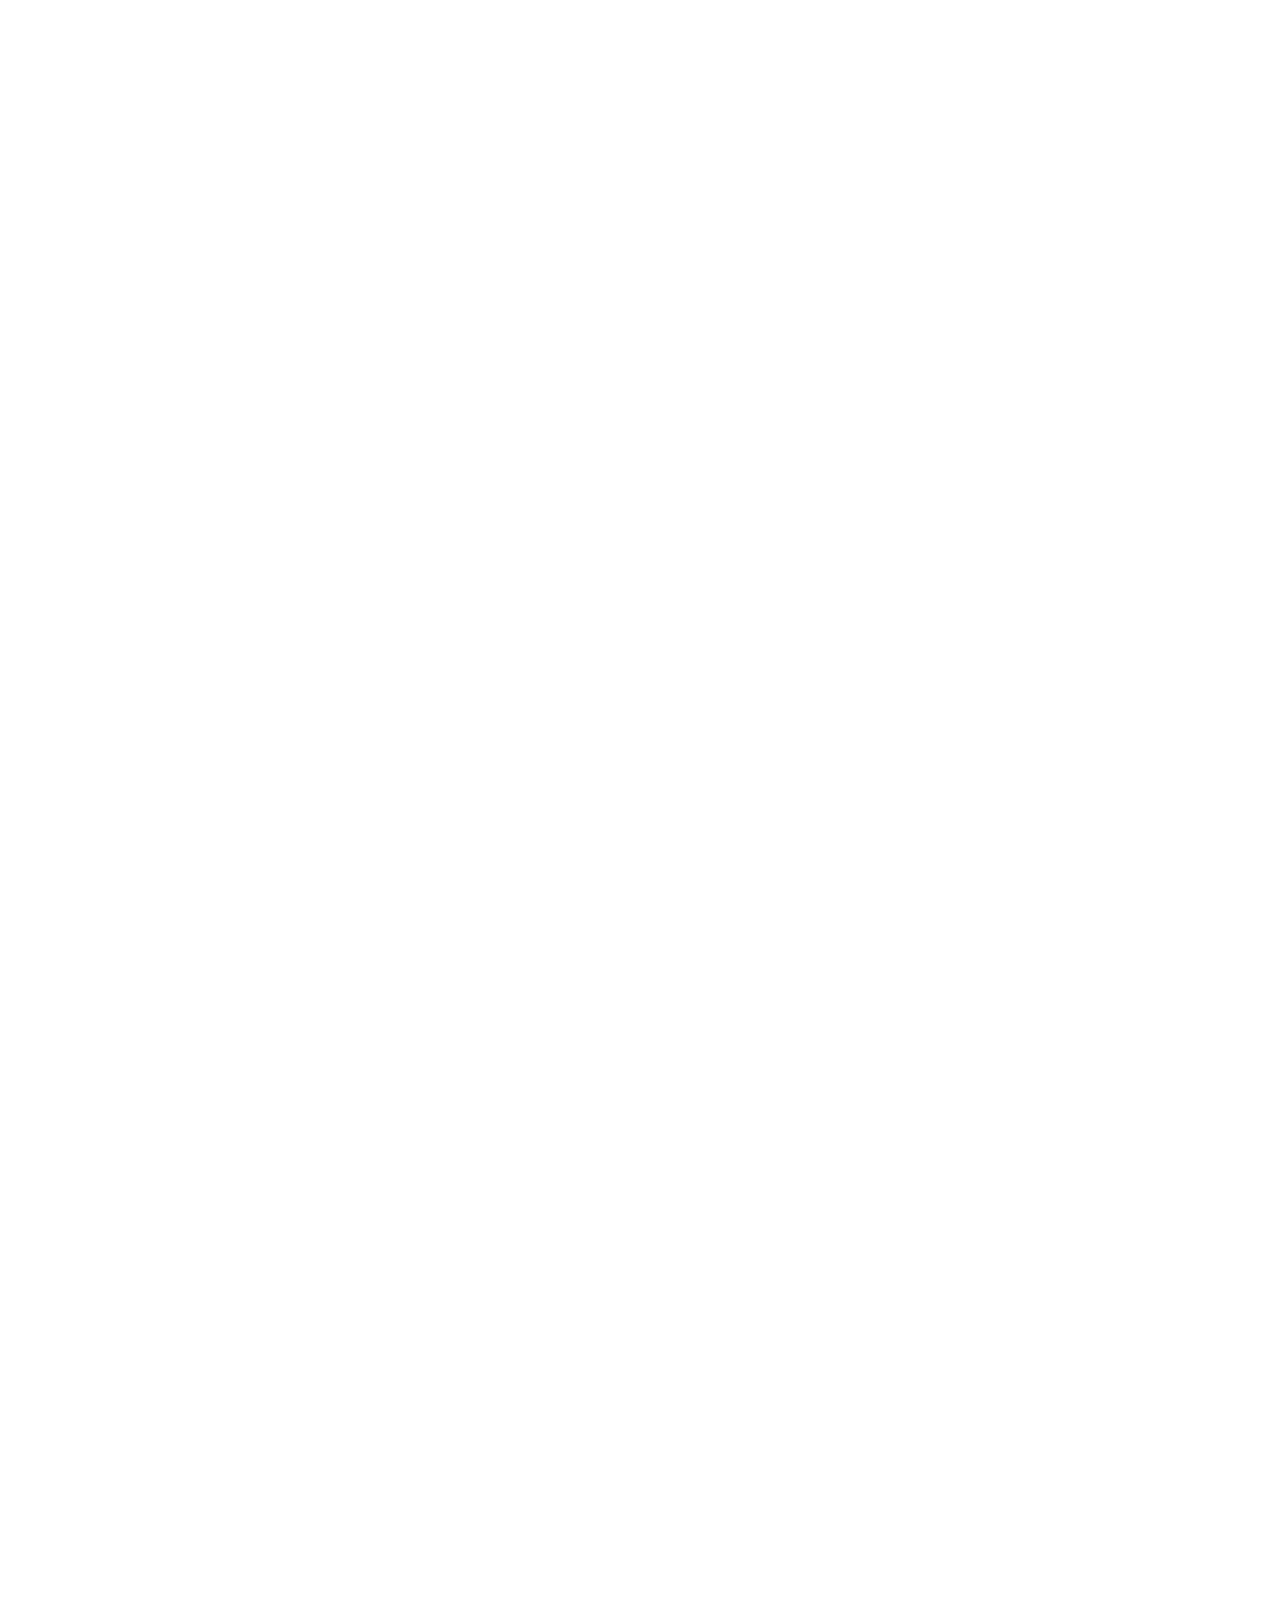
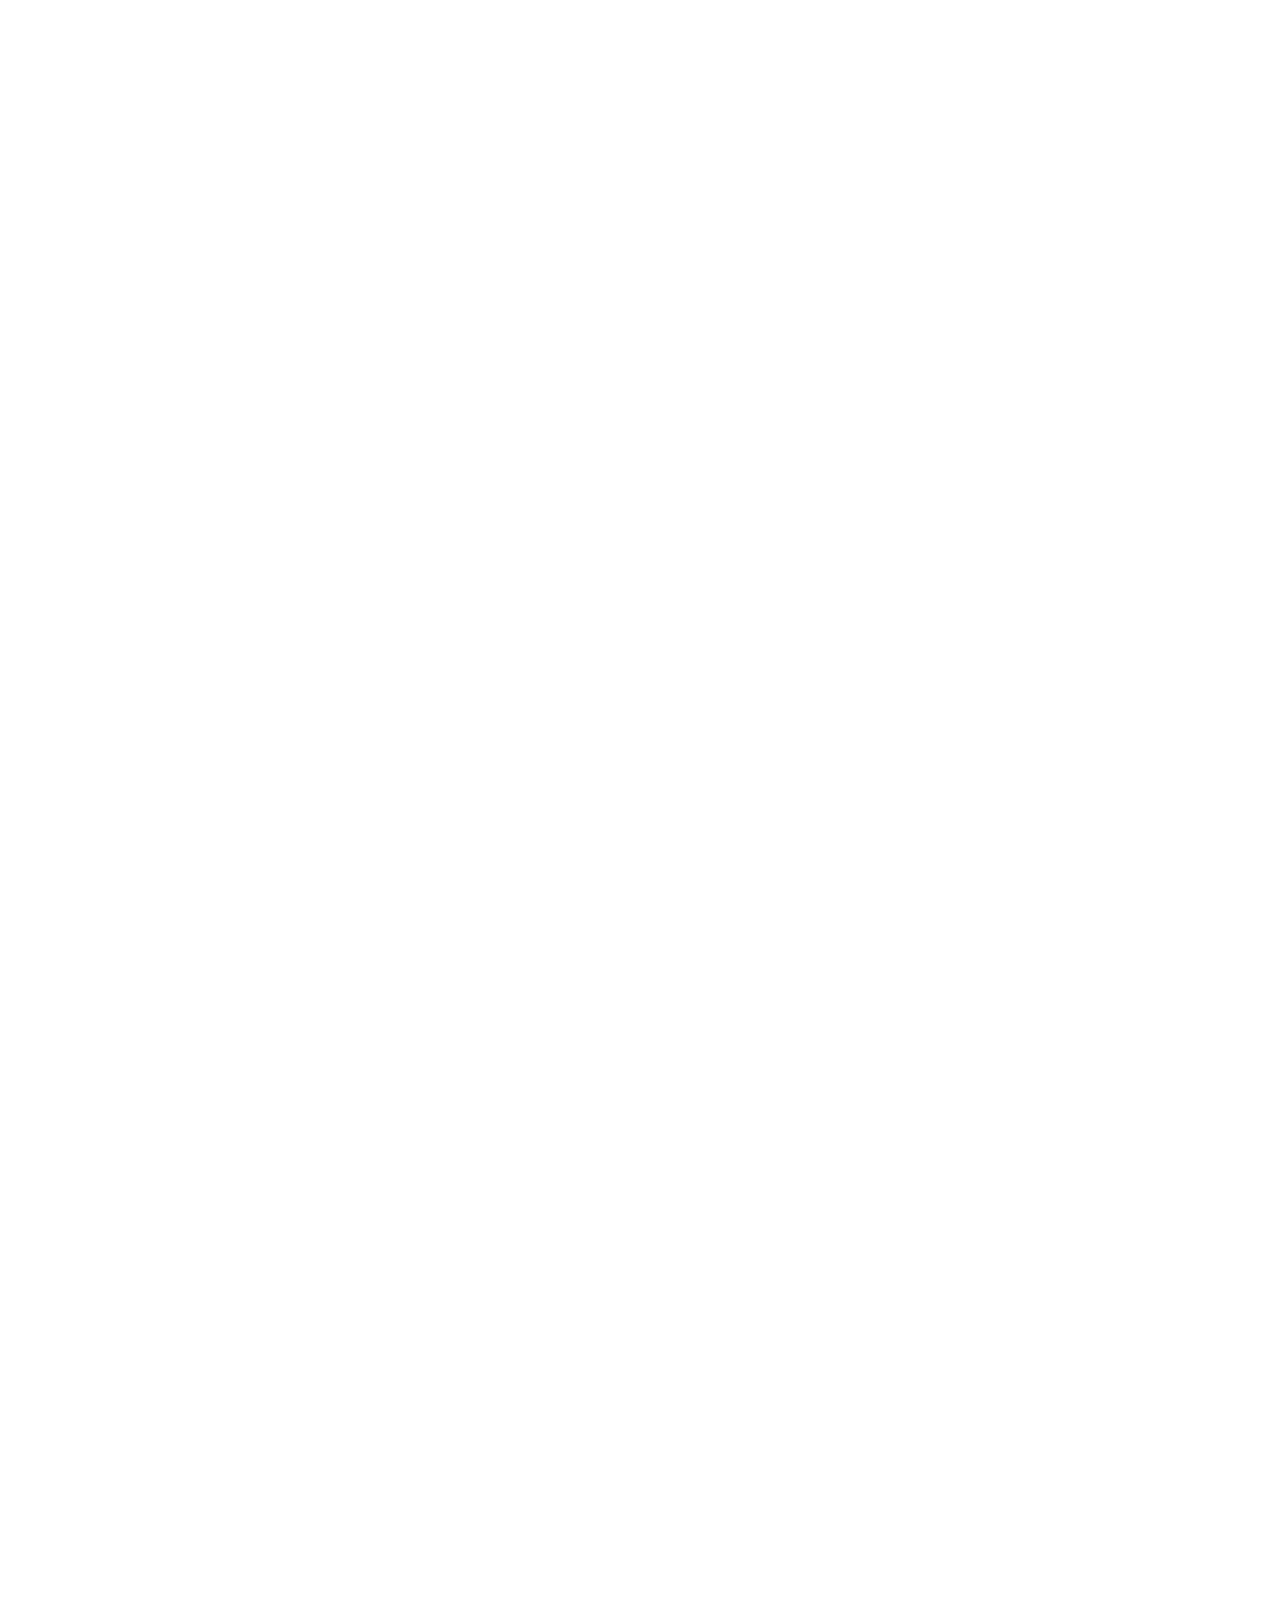
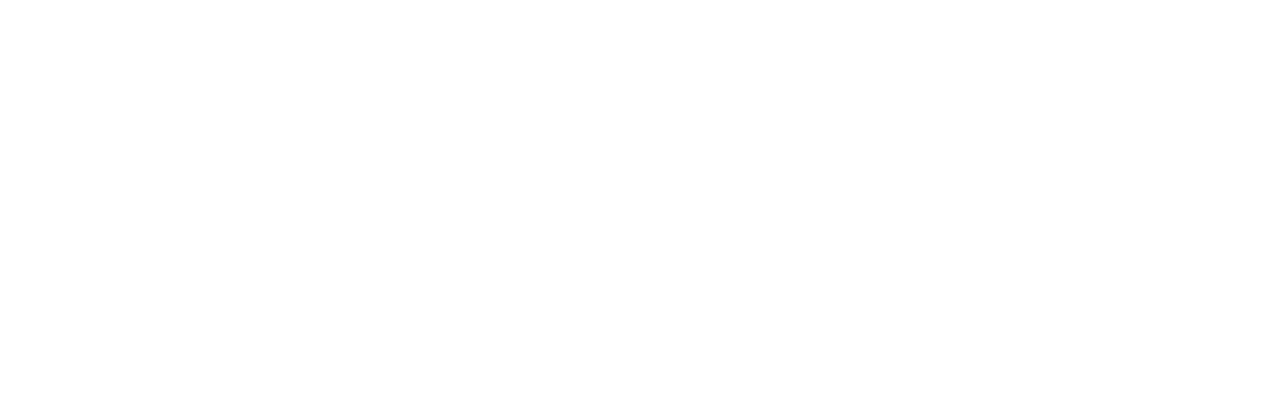
==== deploy/index.html @ d6fd333b "Project template" ====
<!DOCTYPE html>
<html lang="en">

<head>
    <meta charset="UTF-8">
    <meta name="viewport" content="width=device-width, initial-scale=1.0">
    <meta http-equiv="X-UA-Compatible" content="ie=edge">
    <!-- Google Font -->
     <link href="https://fonts.googleapis.com/css?family=Montserrat:300,400,600,700" rel="stylesheet">
     <!-- Font Awesome -->
     <script src="https://kit.fontawesome.com/3c79b583ac.js" crossorigin="anonymous"></script>

    <link rel="stylesheet" href="css/styles.css">
    <title>Lecture Template</title>
</head>

<body>

    <section id="section-1" class="container-grid">
        <div class="grid-content">
        </div>
    </section>
    <section id="section-1" class="container-grid">
            <div class="grid-content">
            </div>
        </section>
    <section id="section-1" class="container-grid">
                <div class="grid-content">
                </div>
            </section>
    <section id="section-1" class="container-grid">
                    <div class="grid-content">
                    </div>
                </section>

    <!-- jQuery -->
    <script src="https://ajax.googleapis.com/ajax/libs/jquery/3.4.1/jquery.min.js"></script>
    <!-- Greensock -->
    <script src="https://cdnjs.cloudflare.com/ajax/libs/gsap/3.2.6/gsap.min.js"></script>

    <script src="js/scripts-min.js"></script>
</body>

</html>
---- deploy/css/styles.css ----
/* =============
    Mixins
============= */
/* ---------------- Font Sizing ---------------- */
html {
  font-size: 100%; }

/* ---------------- Media Queries ---------------- */
/* =============
    Variables
============= */
/*! normalize.css v8.0.0 | MIT License | github.com/necolas/normalize.css */
/* Document
   ========================================================================== */
/**
 * 1. Correct the line height in all browsers.
 * 2. Prevent adjustments of font size after orientation changes in iOS.
 */
html {
  line-height: 1.15;
  /* 1 */
  -webkit-text-size-adjust: 100%;
  /* 2 */ }

/* Sections
   ========================================================================== */
/**
 * Remove the margin in all browsers.
 */
body {
  margin: 0; }

/**
 * Correct the font size and margin on `h1` elements within `section` and
 * `article` contexts in Chrome, Firefox, and Safari.
 */
h1 {
  font-size: 2em;
  margin: 0.67em 0; }

/* Grouping content
   ========================================================================== */
/**
 * 1. Add the correct box sizing in Firefox.
 * 2. Show the overflow in Edge and IE.
 */
hr {
  box-sizing: content-box;
  /* 1 */
  height: 0;
  /* 1 */
  overflow: visible;
  /* 2 */ }

/**
 * 1. Correct the inheritance and scaling of font size in all browsers.
 * 2. Correct the odd `em` font sizing in all browsers.
 */
pre {
  font-family: monospace, monospace;
  /* 1 */
  font-size: 1em;
  /* 2 */ }

/* Text-level semantics
   ========================================================================== */
/**
 * Remove the gray background on active links in IE 10.
 */
a {
  background-color: transparent; }

/**
 * 1. Remove the bottom border in Chrome 57-
 * 2. Add the correct text decoration in Chrome, Edge, IE, Opera, and Safari.
 */
abbr[title] {
  border-bottom: none;
  /* 1 */
  text-decoration: underline;
  /* 2 */
  text-decoration: underline dotted;
  /* 2 */ }

/**
 * Add the correct font weight in Chrome, Edge, and Safari.
 */
b,
strong {
  font-weight: bolder; }

/**
 * 1. Correct the inheritance and scaling of font size in all browsers.
 * 2. Correct the odd `em` font sizing in all browsers.
 */
code,
kbd,
samp {
  font-family: monospace, monospace;
  /* 1 */
  font-size: 1em;
  /* 2 */ }

/**
 * Add the correct font size in all browsers.
 */
small {
  font-size: 80%; }

/**
 * Prevent `sub` and `sup` elements from affecting the line height in
 * all browsers.
 */
sub,
sup {
  font-size: 75%;
  line-height: 0;
  position: relative;
  vertical-align: baseline; }

sub {
  bottom: -0.25em; }

sup {
  top: -0.5em; }

/* Embedded content
   ========================================================================== */
/**
 * Remove the border on images inside links in IE 10.
 */
img {
  border-style: none; }

/* Forms
   ========================================================================== */
/**
 * 1. Change the font styles in all browsers.
 * 2. Remove the margin in Firefox and Safari.
 */
button,
input,
optgroup,
select,
textarea {
  font-family: inherit;
  /* 1 */
  font-size: 100%;
  /* 1 */
  line-height: 1.15;
  /* 1 */
  margin: 0;
  /* 2 */ }

/**
 * Show the overflow in IE.
 * 1. Show the overflow in Edge.
 */
button,
input {
  /* 1 */
  overflow: visible; }

/**
 * Remove the inheritance of text transform in Edge, Firefox, and IE.
 * 1. Remove the inheritance of text transform in Firefox.
 */
button,
select {
  /* 1 */
  text-transform: none; }

/**
 * Correct the inability to style clickable types in iOS and Safari.
 */
button,
[type="button"],
[type="reset"],
[type="submit"] {
  -webkit-appearance: button; }

/**
 * Remove the inner border and padding in Firefox.
 */
button::-moz-focus-inner,
[type="button"]::-moz-focus-inner,
[type="reset"]::-moz-focus-inner,
[type="submit"]::-moz-focus-inner {
  border-style: none;
  padding: 0; }

/**
 * Restore the focus styles unset by the previous rule.
 */
button:-moz-focusring,
[type="button"]:-moz-focusring,
[type="reset"]:-moz-focusring,
[type="submit"]:-moz-focusring {
  outline: 1px dotted ButtonText; }

/**
 * Correct the padding in Firefox.
 */
fieldset {
  padding: 0.35em 0.75em 0.625em; }

/**
 * 1. Correct the text wrapping in Edge and IE.
 * 2. Correct the color inheritance from `fieldset` elements in IE.
 * 3. Remove the padding so developers are not caught out when they zero out
 *    `fieldset` elements in all browsers.
 */
legend {
  box-sizing: border-box;
  /* 1 */
  color: inherit;
  /* 2 */
  display: table;
  /* 1 */
  max-width: 100%;
  /* 1 */
  padding: 0;
  /* 3 */
  white-space: normal;
  /* 1 */ }

/**
 * Add the correct vertical alignment in Chrome, Firefox, and Opera.
 */
progress {
  vertical-align: baseline; }

/**
 * Remove the default vertical scrollbar in IE 10+.
 */
textarea {
  overflow: auto; }

/**
 * 1. Add the correct box sizing in IE 10.
 * 2. Remove the padding in IE 10.
 */
[type="checkbox"],
[type="radio"] {
  box-sizing: border-box;
  /* 1 */
  padding: 0;
  /* 2 */ }

/**
 * Correct the cursor style of increment and decrement buttons in Chrome.
 */
[type="number"]::-webkit-inner-spin-button,
[type="number"]::-webkit-outer-spin-button {
  height: auto; }

/**
 * 1. Correct the odd appearance in Chrome and Safari.
 * 2. Correct the outline style in Safari.
 */
[type="search"] {
  -webkit-appearance: textfield;
  /* 1 */
  outline-offset: -2px;
  /* 2 */ }

/**
 * Remove the inner padding in Chrome and Safari on macOS.
 */
[type="search"]::-webkit-search-decoration {
  -webkit-appearance: none; }

/**
 * 1. Correct the inability to style clickable types in iOS and Safari.
 * 2. Change font properties to `inherit` in Safari.
 */
::-webkit-file-upload-button {
  -webkit-appearance: button;
  /* 1 */
  font: inherit;
  /* 2 */ }

/* Interactive
   ========================================================================== */
/*
 * Add the correct display in Edge, IE 10+, and Firefox.
 */
details {
  display: block; }

/*
 * Add the correct display in all browsers.
 */
summary {
  display: list-item; }

/* Misc
   ========================================================================== */
/**
 * Add the correct display in IE 10+.
 */
template {
  display: none; }

/**
 * Add the correct display in IE 10.
 */
[hidden] {
  display: none; }

/* =============
    Base
============= */
figure {
  padding: 0;
  margin: 0; }

ul {
  padding: 0;
  margin: 0; }
  ul li {
    list-style: none; }

.container-grid {
  display: grid;
  grid-template-columns: auto 1200px auto;
  grid-template-areas: ". grid-content .";
  min-height: 100vh; }
  .container-grid .grid-content {
    grid-area: grid-content;
    min-height: 100vh;
    display: flex;
    justify-content: center;
    align-items: center; }

/* =============
    Typography
============= */
body {
  font-family: 'Montserrat', sans-serif; }

h1, h2, h3, h4 {
  margin: 0;
  padding: 0; }

p {
  margin: 0;
  padding: 0; }

.section-title {
  font-weight: 300; }

/* =============
    Buttons
============= */
/* =============
    Forms
============= */
[type='text'], [type='password'], [type='date'], [type='datetime'], [type='datetime-local'], [type='month'], [type='week'], [type='email'], [type='number'], [type='search'], [type='tel'], [type='time'], [type='url'], [type='color'], textarea {
  box-shadow: none; }

[type='text']:focus, [type='password']:focus, [type='date']:focus, [type='datetime']:focus, [type='datetime-local']:focus, [type='month']:focus, [type='week']:focus, [type='email']:focus, [type='number']:focus, [type='search']:focus, [type='tel']:focus, [type='time']:focus, [type='url']:focus, [type='color']:focus, textarea:focus {
  box-shadow: none; }

input[type=text],
input[type=email],
input[type=password],
textarea {
  -webkit-appearance: none; }

/* =============
    Navigation
============= */
/* =============
    Header
============= */
/* =============
    Footer
============= */
/* =============
    Section 1
============= */
/* =============
    Section 2
============= */
/* =============
    Section 3
============= */
/* =============
    Section 4
============= */
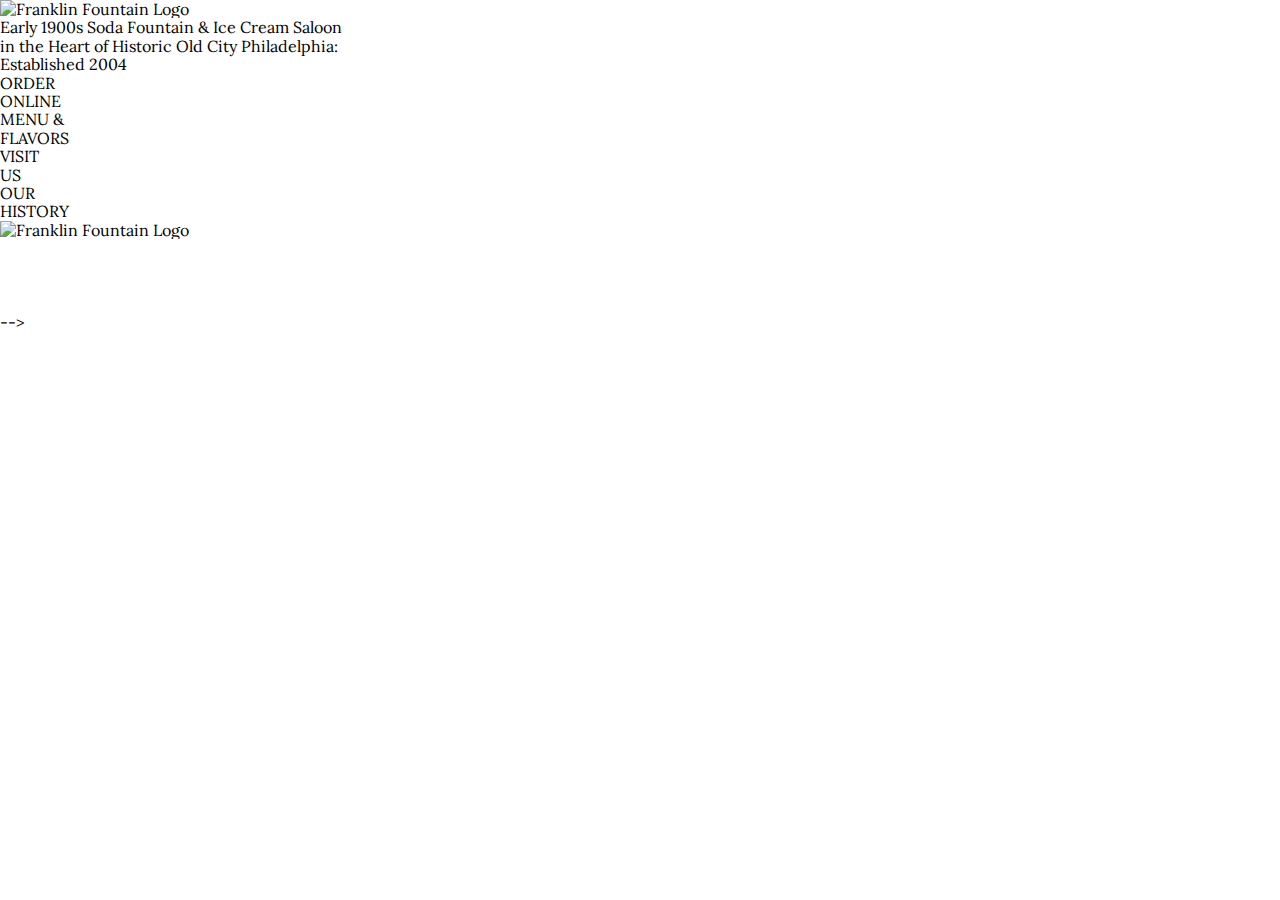
==== commit 4d6fa430: "Index html" ====
--- a/deploy/index.html
+++ b/deploy/index.html
@@ -6,39 +6,73 @@
     <meta name="viewport" content="width=device-width, initial-scale=1.0">
     <meta http-equiv="X-UA-Compatible" content="ie=edge">
     <!-- Google Font -->
-     <link href="https://fonts.googleapis.com/css?family=Montserrat:300,400,600,700" rel="stylesheet">
-     <!-- Font Awesome -->
-     <script src="https://kit.fontawesome.com/3c79b583ac.js" crossorigin="anonymous"></script>
+    <link rel="preconnect" href="https://fonts.gstatic.com">
+    <link href="https://fonts.googleapis.com/css2?family=Ewert&family=Lora:ital,wght@0,400;0,500;1,400&family=Miltonian+Tattoo&family=Rye&family=Sancreek&display=swap" rel="stylesheet">
+    <!-- Font Awesome -->
+     <script src="https://kit.fontawesome.com/5c99d7a2dd.js" crossorigin="anonymous"></script>
+     
+    <link rel="stylesheet" href="css/styles.css">
+    <title>The Franklin Fountain</title>
+</head>
 
-    <link rel="stylesheet" href="css/styles.css">
-    <title>Lecture Template</title>
-</head>
 
 <body>
 
-    <section id="section-1" class="container-grid">
-        <div class="grid-content">
+    <section id="index-title">
+        <img src="img/franklinfountainlogo_maroon.png" alt="Franklin Fountain Logo">
+        <p>Early 1900s Soda Fountain & Ice Cream Saloon</p>
+        <p>in the Heart of Historic Old City Philadelphia:</p>
+        <p>Established 2004</p>
+    </section>
+    
+    <section id="index-titles">
+        <div>
+            <div>
+                <p class="order-online">ORDER</p>
+                <p class="order-online">ONLINE</p>
+            </div>
+            <div>
+                <p class="menu-flavors">MENU &</p>
+                <p class="menu-flavors">FLAVORS</p>
+            </div>
+            <div>
+                <p class="visit-us">VISIT</p>
+                <p class="visit-us">US</p>
+            </div>
+            <div>
+                <p class="our-history">OUR</p>
+                <p class="our-history">HISTORY</p>
+            </div>
         </div>
     </section>
-    <section id="section-1" class="container-grid">
-            <div class="grid-content">
-            </div>
-        </section>
-    <section id="section-1" class="container-grid">
-                <div class="grid-content">
-                </div>
-            </section>
-    <section id="section-1" class="container-grid">
-                    <div class="grid-content">
-                    </div>
-                </section>
+    
+    <section id="index-footer">
+        <img src="img/franklinfountainlogo_white.png" alt="Franklin Fountain Logo">
+        <div>
+            <li><a href="https://www.yelp.com/biz/the-franklin-fountain-philadelphia" target="_blank"><i class="fab fa-yelp"></i></a></li>
+            <li><a href="https://www.facebook.com/thefranklinfountain/" target="_blank"><i class="fab fa-facebook"></i></a></li>
+            <li><a href="https://twitter.com/FranklinFtn?ref_src=twsrc%5Egoogle%7Ctwcamp%5Eserp%7Ctwgr%5Eauthor" target="_blank"><i class="fab fa-twitter"></i></a></li>
+            <li><a href="https://www.instagram.com/franklinfountain/?hl=en" target="_blank"><i class="fab fa-instagram"></i></a></li>
+        </div>
+    </section>
 
-    <!-- jQuery -->
-    <script src="https://ajax.googleapis.com/ajax/libs/jquery/3.4.1/jquery.min.js"></script>
-    <!-- Greensock -->
-    <script src="https://cdnjs.cloudflare.com/ajax/libs/gsap/3.2.6/gsap.min.js"></script>
+    
+        <!-- jQuery
+            <script src="https://ajax.googleapis.com/ajax/libs/jquery/3.5.1/jquery.min.js"></script>
+            <!-- Greensock ScrollTo Plugin-->
+            <script src="https://cdnjs.cloudflare.com/ajax/libs/gsap/3.4.2/ScrollToPlugin.min.js"></script>
+            <!-- Greensock ScrollTrigger Plugin-->
+            <script src="https://cdnjs.cloudflare.com/ajax/libs/gsap/3.4.2/ScrollTrigger.min.js"></script>
+            <!-- Greensock -->
+            <script src="https://cdnjs.cloudflare.com/ajax/libs/gsap/3.4.1/gsap.min.js"></script>
+            <!-- FancyBox -->
+            <script src="https://cdn.jsdelivr.net/gh/fancyapps/fancybox@3.5.7/dist/jquery.fancybox.min.js"></script>
+            <!-- TinySlider -->
+            <script src="https://cdnjs.cloudflare.com/ajax/libs/tiny-slider/2.9.2/min/tiny-slider.js"></script>
+         -->
+        
+            <script src="js/scripts-min.js"></script>
 
-    <script src="js/scripts-min.js"></script>
 </body>
 
 </html>
--- a/deploy/css/styles.css
+++ b/deploy/css/styles.css
@@ -9,7 +9,7 @@
 /* =============
     Variables
 ============= */
-/*! normalize.css v8.0.0 | MIT License | github.com/necolas/normalize.css */
+/*! normalize.css v8.0.1 | MIT License | github.com/necolas/normalize.css */
 /* Document
    ========================================================================== */
 /**
@@ -29,6 +29,12 @@
  */
 body {
   margin: 0; }
+
+/**
+ * Render the `main` element consistently in IE.
+ */
+main {
+  display: block; }
 
 /**
  * Correct the font size and margin on `h1` elements within `section` and
@@ -321,23 +327,11 @@
   ul li {
     list-style: none; }
 
-.container-grid {
-  display: grid;
-  grid-template-columns: auto 1200px auto;
-  grid-template-areas: ". grid-content .";
-  min-height: 100vh; }
-  .container-grid .grid-content {
-    grid-area: grid-content;
-    min-height: 100vh;
-    display: flex;
-    justify-content: center;
-    align-items: center; }
-
 /* =============
     Typography
 ============= */
 body {
-  font-family: 'Montserrat', sans-serif; }
+  font-family: 'Lora', serif; }
 
 h1, h2, h3, h4 {
   margin: 0;
@@ -346,9 +340,6 @@
 p {
   margin: 0;
   padding: 0; }
-
-.section-title {
-  font-weight: 300; }
 
 /* =============
     Buttons
@@ -377,15 +368,6 @@
 /* =============
     Footer
 ============= */
-/* =============
-    Section 1
-============= */
-/* =============
-    Section 2
-============= */
-/* =============
-    Section 3
-============= */
-/* =============
-    Section 4
-============= */
+h1 {
+  color: orange;
+  font-family: 'Lora'; }
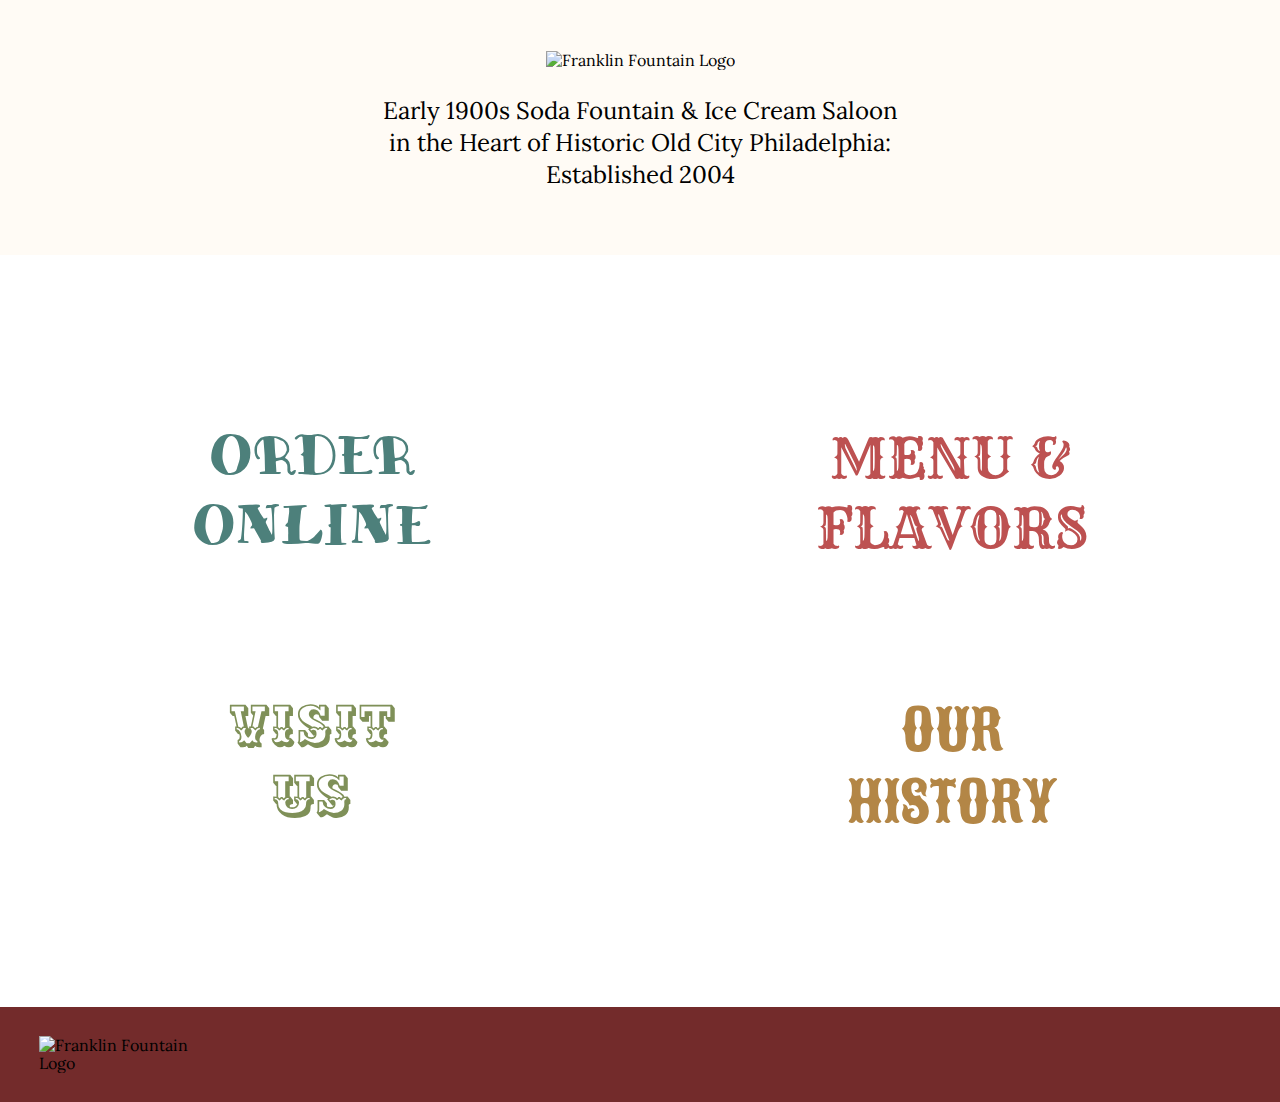
==== commit f99111ad: "Index css styling" ====
--- a/deploy/index.html
+++ b/deploy/index.html
@@ -18,60 +18,61 @@
 
 <body>
 
-    <section id="index-title">
-        <img src="img/franklinfountainlogo_maroon.png" alt="Franklin Fountain Logo">
-        <p>Early 1900s Soda Fountain & Ice Cream Saloon</p>
-        <p>in the Heart of Historic Old City Philadelphia:</p>
-        <p>Established 2004</p>
-    </section>
+    <section id="index-content">
+        <section id="index-title">
+            <img src="img/franklinfountainlogo_maroon.png" alt="Franklin Fountain Logo">
+            <p>Early 1900s Soda Fountain & Ice Cream Saloon</p>
+            <p>in the Heart of Historic Old City Philadelphia:</p>
+            <p>Established 2004</p>
+        </section>
     
-    <section id="index-titles">
-        <div>
+        <section id="index-pages">
             <div>
-                <p class="order-online">ORDER</p>
-                <p class="order-online">ONLINE</p>
+                <div class="order-online">
+                    <p>ORDER</p>
+                    <p>ONLINE</p>
+                </div>
+                <div class="menu-flavors">
+                    <p>MENU &</p>
+                    <p>FLAVORS</p>
+                </div>
+                <div class="visit-us">
+                    <p>VISIT</p>
+                    <p>US</p>
+                </div>
+                <div class="our-history">
+                    <p>OUR</p>
+                    <p>HISTORY</p>
+                </div>
             </div>
-            <div>
-                <p class="menu-flavors">MENU &</p>
-                <p class="menu-flavors">FLAVORS</p>
-            </div>
-            <div>
-                <p class="visit-us">VISIT</p>
-                <p class="visit-us">US</p>
-            </div>
-            <div>
-                <p class="our-history">OUR</p>
-                <p class="our-history">HISTORY</p>
-            </div>
-        </div>
-    </section>
+        </section>
     
-    <section id="index-footer">
-        <img src="img/franklinfountainlogo_white.png" alt="Franklin Fountain Logo">
-        <div>
-            <li><a href="https://www.yelp.com/biz/the-franklin-fountain-philadelphia" target="_blank"><i class="fab fa-yelp"></i></a></li>
-            <li><a href="https://www.facebook.com/thefranklinfountain/" target="_blank"><i class="fab fa-facebook"></i></a></li>
-            <li><a href="https://twitter.com/FranklinFtn?ref_src=twsrc%5Egoogle%7Ctwcamp%5Eserp%7Ctwgr%5Eauthor" target="_blank"><i class="fab fa-twitter"></i></a></li>
-            <li><a href="https://www.instagram.com/franklinfountain/?hl=en" target="_blank"><i class="fab fa-instagram"></i></a></li>
-        </div>
+        <section id="index-footer">
+            <ul>
+                <li><img src="img/franklinfountainlogo_white.png" alt="Franklin Fountain Logo"></li>
+                <li><a href="https://www.yelp.com/biz/the-franklin-fountain-philadelphia" target="_blank"><i class="fab fa-yelp"></i></a></li>
+                <li><a href="https://www.facebook.com/thefranklinfountain/" target="_blank"><i class="fab fa-facebook"></i></a></li>
+                <li><a href="https://twitter.com/FranklinFtn?ref_src=twsrc%5Egoogle%7Ctwcamp%5Eserp%7Ctwgr%5Eauthor" target="_blank"><i class="fab fa-twitter"></i></a></li>
+                <li><a href="https://www.instagram.com/franklinfountain/?hl=en" target="_blank"><i class="fab fa-instagram"></i></a></li>
+            </ul>
+        </section>
     </section>
 
+        <!-- jQuery -->
+        <script src="https://ajax.googleapis.com/ajax/libs/jquery/3.5.1/jquery.min.js"></script>
+        <!-- Greensock ScrollTo Plugin-->
+        <script src="https://cdnjs.cloudflare.com/ajax/libs/gsap/3.4.2/ScrollToPlugin.min.js"></script>
+        <!-- Greensock ScrollTrigger Plugin-->
+        <script src="https://cdnjs.cloudflare.com/ajax/libs/gsap/3.4.2/ScrollTrigger.min.js"></script>
+        <!-- Greensock -->
+        <script src="https://cdnjs.cloudflare.com/ajax/libs/gsap/3.4.1/gsap.min.js"></script>
+        <!-- FancyBox -->
+        <script src="https://cdn.jsdelivr.net/gh/fancyapps/fancybox@3.5.7/dist/jquery.fancybox.min.js"></script>
+        <!-- TinySlider -->
+        <script src="https://cdnjs.cloudflare.com/ajax/libs/tiny-slider/2.9.2/min/tiny-slider.js"></script>
+     
     
-        <!-- jQuery
-            <script src="https://ajax.googleapis.com/ajax/libs/jquery/3.5.1/jquery.min.js"></script>
-            <!-- Greensock ScrollTo Plugin-->
-            <script src="https://cdnjs.cloudflare.com/ajax/libs/gsap/3.4.2/ScrollToPlugin.min.js"></script>
-            <!-- Greensock ScrollTrigger Plugin-->
-            <script src="https://cdnjs.cloudflare.com/ajax/libs/gsap/3.4.2/ScrollTrigger.min.js"></script>
-            <!-- Greensock -->
-            <script src="https://cdnjs.cloudflare.com/ajax/libs/gsap/3.4.1/gsap.min.js"></script>
-            <!-- FancyBox -->
-            <script src="https://cdn.jsdelivr.net/gh/fancyapps/fancybox@3.5.7/dist/jquery.fancybox.min.js"></script>
-            <!-- TinySlider -->
-            <script src="https://cdnjs.cloudflare.com/ajax/libs/tiny-slider/2.9.2/min/tiny-slider.js"></script>
-         -->
-        
-            <script src="js/scripts-min.js"></script>
+        <script src="js/scripts-min.js"></script>
 
 </body>
 
--- a/deploy/css/styles.css
+++ b/deploy/css/styles.css
@@ -341,6 +341,42 @@
   margin: 0;
   padding: 0; }
 
+.order-online {
+  font-family: 'Miltonian Tattoo', cursive;
+  color: #4D807B;
+  font-size: 2.1875rem;
+  line-height: 2.8125rem; }
+  @media (min-width: 768px) {
+    .order-online {
+      font-size: 3.5rem;
+      line-height: 4.375rem; } }
+.menu-flavors {
+  font-family: 'Rye', cursive;
+  color: #BD5151;
+  font-size: 2.1875rem;
+  line-height: 2.75rem; }
+  @media (min-width: 768px) {
+    .menu-flavors {
+      font-size: 3.5rem;
+      line-height: 4.375rem; } }
+.visit-us {
+  font-family: 'Ewert', cursive;
+  color: #7F9058;
+  font-size: 2.1875rem;
+  line-height: 2.75rem; }
+  @media (min-width: 768px) {
+    .visit-us {
+      font-size: 3.5rem;
+      line-height: 4.375rem; } }
+.our-history {
+  font-family: 'Sancreek', cursive;
+  color: #B38646;
+  font-size: 2.1875rem;
+  line-height: 2.8125rem; }
+  @media (min-width: 768px) {
+    .our-history {
+      font-size: 3.5rem;
+      line-height: 4.5rem; } }
 /* =============
     Buttons
 ============= */
@@ -368,6 +404,111 @@
 /* =============
     Footer
 ============= */
-h1 {
-  color: orange;
-  font-family: 'Lora'; }
+#index-content {
+  height: 100%; }
+  #index-content #index-title {
+    background-color: #FFFBF5;
+    height: 30%;
+    text-align: center;
+    padding-bottom: 5%; }
+    #index-content #index-title img {
+      padding: 10% 0 5% 0;
+      width: 90%; }
+      @media (min-width: 768px) {
+        #index-content #index-title img {
+          width: 80%;
+          padding: 5% 0 2% 0; } }
+      @media (min-width: 992px) {
+        #index-content #index-title img {
+          width: 70%;
+          padding: 4% 0 2% 0; } }
+      @media (min-width: 1200px) {
+        #index-content #index-title img {
+          width: 70%;
+          padding: 4% 0 2% 0; } }
+    #index-content #index-title p {
+      font-size: 1rem;
+      line-height: 1.25rem; }
+      @media (min-width: 768px) {
+        #index-content #index-title p {
+          font-size: 1.125rem;
+          line-height: 1.5rem; } }
+      @media (min-width: 768px) {
+        #index-content #index-title p {
+          font-size: 1.25rem;
+          line-height: 1.5rem; } }
+      @media (min-width: 992px) {
+        #index-content #index-title p {
+          font-size: 1.5rem;
+          line-height: 2rem; } }
+  #index-content #index-pages {
+    height: 60%;
+    margin: 8% 0; }
+    #index-content #index-pages > div {
+      display: grid;
+      grid-template-areas: "order menu" "visit history";
+      grid-template-columns: auto auto;
+      text-align: center; }
+      #index-content #index-pages > div .order-online {
+        grid-area: order;
+        margin: 10%; }
+      #index-content #index-pages > div .menu-flavors {
+        grid-area: menu;
+        margin: 10%; }
+      #index-content #index-pages > div .visit-us {
+        grid-area: visit;
+        margin: 10%; }
+      #index-content #index-pages > div .our-history {
+        grid-area: history;
+        margin: 10%; }
+  #index-content #index-footer {
+    background-color: #732B2B;
+    height: 10%; }
+    #index-content #index-footer ul {
+      display: flex;
+      align-items: center;
+      padding: 1%; }
+      #index-content #index-footer ul img {
+        width: 75%;
+        padding: 5% 0 5% 5%; }
+        @media (min-width: 768px) {
+          #index-content #index-footer ul img {
+            width: 55%;
+            padding: 2% 0 2% 2%; } }
+        @media (min-width: 992px) {
+          #index-content #index-footer ul img {
+            width: 45%;
+            padding: 2% 0 2% 2%; } }
+        @media (min-width: 1200px) {
+          #index-content #index-footer ul img {
+            width: 35%;
+            padding: 2% 0 2% 2%; } }
+      @media (min-width: 768px) {
+        #index-content #index-footer ul {
+          padding: 2%; } }
+      @media (min-width: 992px) {
+        #index-content #index-footer ul {
+          padding: 2%; } }
+      @media (min-width: 1200px) {
+        #index-content #index-footer ul {
+          padding: 2%; } }
+      #index-content #index-footer ul li {
+        margin: 0 10px; }
+        #index-content #index-footer ul li a:link,
+        #index-content #index-footer ul li a:visited {
+          color: #FFFBF5;
+          font-size: 1rem; }
+          #index-content #index-footer ul li a:link:hover, #index-content #index-footer ul li a:link:active,
+          #index-content #index-footer ul li a:visited:hover,
+          #index-content #index-footer ul li a:visited:active {
+            color: #D7AE75; }
+          @media (min-width: 768px) {
+            #index-content #index-footer ul li a:link,
+            #index-content #index-footer ul li a:visited {
+              font-size: 1.5rem;
+              margin: 0 15px; } }
+          @media (min-width: 992px) {
+            #index-content #index-footer ul li a:link,
+            #index-content #index-footer ul li a:visited {
+              font-size: 2rem;
+              margin: 0 25px; } }
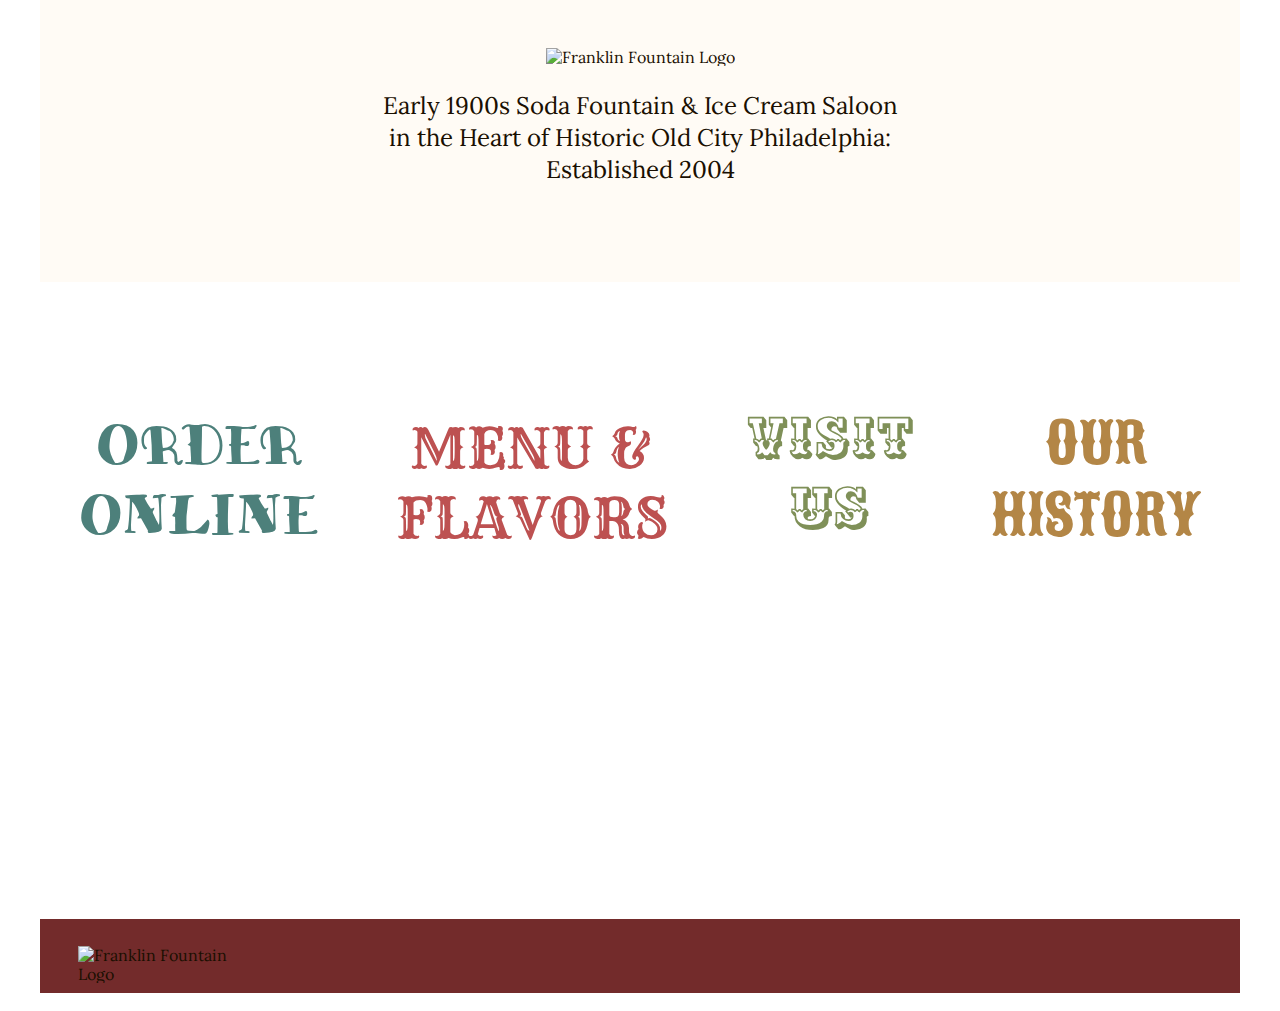
==== commit 787edfb7: "Menu-flavors html" ====
--- a/deploy/index.html
+++ b/deploy/index.html
@@ -18,44 +18,46 @@
 
 <body>
 
-    <section id="index-content">
-        <section id="index-title">
-            <img src="img/franklinfountainlogo_maroon.png" alt="Franklin Fountain Logo">
-            <p>Early 1900s Soda Fountain & Ice Cream Saloon</p>
-            <p>in the Heart of Historic Old City Philadelphia:</p>
-            <p>Established 2004</p>
-        </section>
+    <section class="main-grid" id="index-content">
+        <div>
+            <section id="index-title">
+                <img src="img/franklinfountainlogo_maroon.png" alt="Franklin Fountain Logo">
+                <p>Early 1900s Soda Fountain & Ice Cream Saloon</p>
+                <p>in the Heart of Historic Old City Philadelphia:</p>
+                <p>Established 2004</p>
+            </section>
     
-        <section id="index-pages">
-            <div>
-                <div class="order-online">
-                    <p>ORDER</p>
-                    <p>ONLINE</p>
+            <section id="index-pages">
+                <div>
+                    <div class="order-online">
+                        <p>ORDER</p>
+                        <p>ONLINE</p>
+                    </div>
+                    <div class="menu-flavors">
+                        <p>MENU &</p>
+                        <p>FLAVORS</p>
+                    </div>
+                    <div class="visit-us">
+                        <p>VISIT</p>
+                        <p>US</p>
+                    </div>
+                    <div class="our-history">
+                        <p>OUR</p>
+                        <p>HISTORY</p>
+                    </div>
                 </div>
-                <div class="menu-flavors">
-                    <p>MENU &</p>
-                    <p>FLAVORS</p>
-                </div>
-                <div class="visit-us">
-                    <p>VISIT</p>
-                    <p>US</p>
-                </div>
-                <div class="our-history">
-                    <p>OUR</p>
-                    <p>HISTORY</p>
-                </div>
-            </div>
-        </section>
+            </section>
     
-        <section id="index-footer">
-            <ul>
-                <li><img src="img/franklinfountainlogo_white.png" alt="Franklin Fountain Logo"></li>
-                <li><a href="https://www.yelp.com/biz/the-franklin-fountain-philadelphia" target="_blank"><i class="fab fa-yelp"></i></a></li>
-                <li><a href="https://www.facebook.com/thefranklinfountain/" target="_blank"><i class="fab fa-facebook"></i></a></li>
-                <li><a href="https://twitter.com/FranklinFtn?ref_src=twsrc%5Egoogle%7Ctwcamp%5Eserp%7Ctwgr%5Eauthor" target="_blank"><i class="fab fa-twitter"></i></a></li>
-                <li><a href="https://www.instagram.com/franklinfountain/?hl=en" target="_blank"><i class="fab fa-instagram"></i></a></li>
-            </ul>
-        </section>
+            <section id="index-footer">
+                <ul>
+                    <li><img src="img/franklinfountainlogo_white.png" alt="Franklin Fountain Logo"></li>
+                    <li><a href="https://www.yelp.com/biz/the-franklin-fountain-philadelphia" target="_blank"><i class="fab fa-yelp"></i></a></li>
+                    <li><a href="https://www.facebook.com/thefranklinfountain/" target="_blank"><i class="fab fa-facebook"></i></a></li>
+                    <li><a href="https://twitter.com/FranklinFtn?ref_src=twsrc%5Egoogle%7Ctwcamp%5Eserp%7Ctwgr%5Eauthor" target="_blank"><i class="fab fa-twitter"></i></a></li>
+                    <li><a href="https://www.instagram.com/franklinfountain/?hl=en" target="_blank"><i class="fab fa-instagram"></i></a></li>
+                </ul>
+            </section>
+        </div>
     </section>
 
         <!-- jQuery -->
--- a/deploy/css/styles.css
+++ b/deploy/css/styles.css
@@ -327,11 +327,29 @@
   ul li {
     list-style: none; }
 
+.main-grid {
+  display: grid;
+  grid-template-areas: ". content .";
+  grid-template-columns: 15px auto 15px; }
+  @media (min-width: 768px) {
+    .main-grid {
+      grid-template-columns: 40px auto 40px; } }
+  @media (min-width: 992px) {
+    .main-grid {
+      grid-template-columns: 5% auto 5%; } }
+  @media (min-width: 1200px) {
+    .main-grid {
+      grid-template-columns: auto 1200px auto; } }
+  .main-grid > div {
+    grid-area: content; }
+
 /* =============
     Typography
 ============= */
 body {
-  font-family: 'Lora', serif; }
+  font-family: 'Lora', serif;
+  font-size: 1rem;
+  color: #1A0F01; }
 
 h1, h2, h3, h4 {
   margin: 0;
@@ -340,6 +358,18 @@
 p {
   margin: 0;
   padding: 0; }
+
+.body {
+  font-size: 1rem;
+  line-height: 1.625rem; }
+
+.quote {
+  font-style: italic;
+  font-weight: 500;
+  font-size: 1.125rem;
+  line-height: 1.75rem;
+  color: #4C779B;
+  text-align: center; }
 
 .order-online {
   font-family: 'Miltonian Tattoo', cursive;
@@ -398,9 +428,50 @@
 /* =============
     Navigation
 ============= */
+#main-nav > div {
+  display: grid;
+  grid-template-areas: "order menu" "visit history";
+  grid-template-columns: auto auto;
+  text-align: center; }
+  @media (min-width: 992px) {
+    #main-nav > div {
+      grid-template-areas: "order menu visit history";
+      grid-template-columns: auto auto auto auto; } }
+  #main-nav > div .order-online {
+    grid-area: order;
+    margin: 10%; }
+  #main-nav > div .menu-flavors {
+    grid-area: menu;
+    margin: 10%; }
+  #main-nav > div .visit-us {
+    grid-area: visit;
+    margin: 10%; }
+  #main-nav > div .our-history {
+    grid-area: history;
+    margin: 10%; }
+
 /* =============
     Header
 ============= */
+#main-header {
+  background-color: #732B2B; }
+  #main-header img {
+    width: 70%;
+    padding: 4%;
+    display: block;
+    margin: auto; }
+    @media (min-width: 768px) {
+      #main-header img {
+        width: 55%;
+        padding: 2%; } }
+    @media (min-width: 992px) {
+      #main-header img {
+        width: 45%;
+        padding: 2%; } }
+    @media (min-width: 1200px) {
+      #main-header img {
+        width: 35%;
+        padding: 1%; } }
 /* =============
     Footer
 ============= */
@@ -449,6 +520,10 @@
       grid-template-areas: "order menu" "visit history";
       grid-template-columns: auto auto;
       text-align: center; }
+      @media (min-width: 992px) {
+        #index-content #index-pages > div {
+          grid-template-areas: "order menu visit history";
+          grid-template-columns: auto auto auto auto; } }
       #index-content #index-pages > div .order-online {
         grid-area: order;
         margin: 10%; }
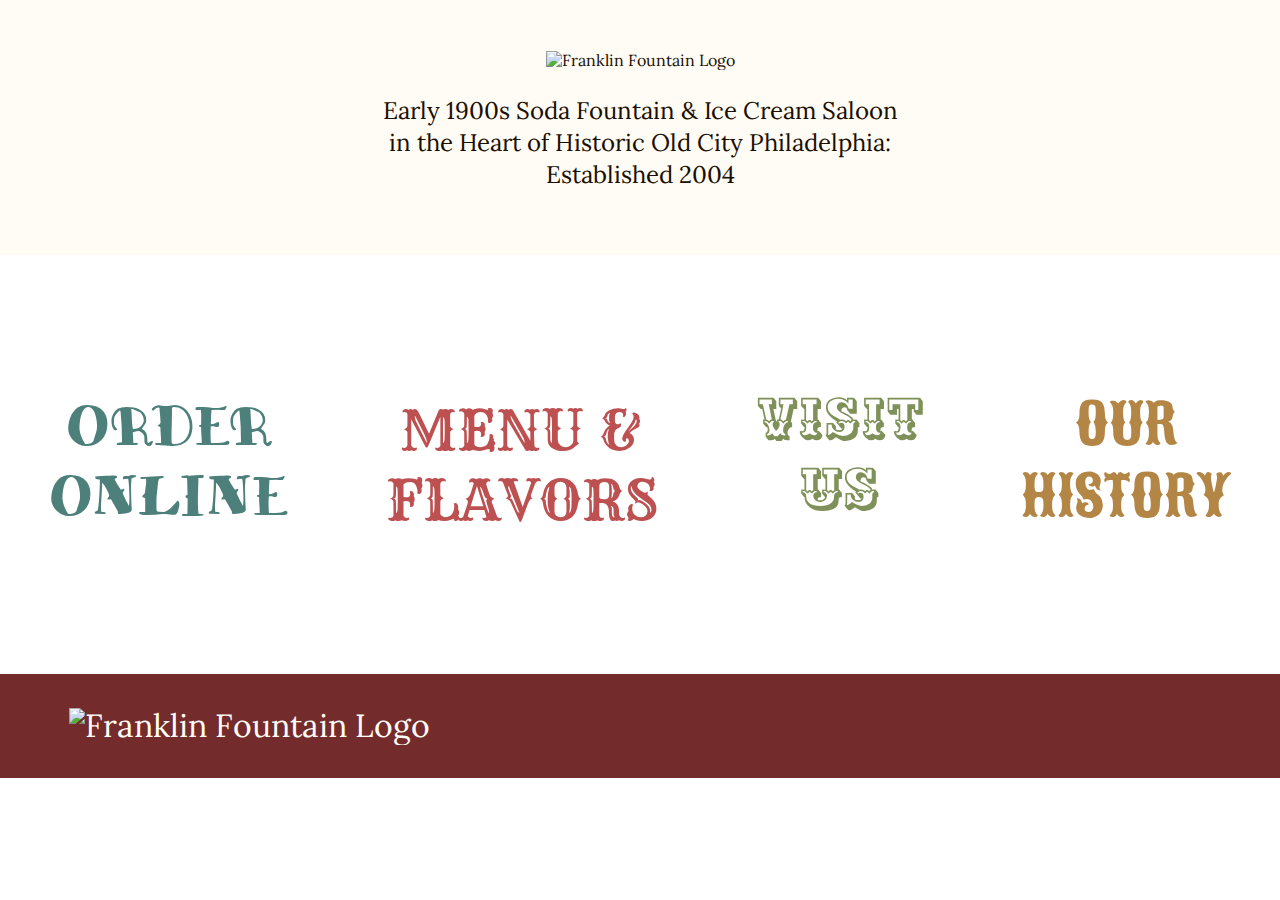
==== commit 2599b9e7: "Link pages, add link states" ====
--- a/deploy/index.html
+++ b/deploy/index.html
@@ -18,7 +18,7 @@
 
 <body>
 
-    <section class="main-grid" id="index-content">
+    <section id="index-content">
         <div>
             <section id="index-title">
                 <img src="img/franklinfountainlogo_maroon.png" alt="Franklin Fountain Logo">
@@ -30,27 +30,23 @@
             <section id="index-pages">
                 <div>
                     <div class="order-online">
-                        <p>ORDER</p>
-                        <p>ONLINE</p>
+                        <a href="order-online.html"><p>ORDER ONLINE</p></a>
                     </div>
                     <div class="menu-flavors">
-                        <p>MENU &</p>
-                        <p>FLAVORS</p>
+                        <a href="menu-and-flavors.html"><p>MENU & FLAVORS</p></a>
                     </div>
                     <div class="visit-us">
-                        <p>VISIT</p>
-                        <p>US</p>
+                        <a href="visit-us.html"><p>VISIT US</p></a>
                     </div>
                     <div class="our-history">
-                        <p>OUR</p>
-                        <p>HISTORY</p>
+                        <a href="our-history.html"><p>OUR HISTORY</p></a>
                     </div>
                 </div>
             </section>
     
             <section id="index-footer">
                 <ul>
-                    <li><img src="img/franklinfountainlogo_white.png" alt="Franklin Fountain Logo"></li>
+                    <li><a href="index.html"><img src="img/franklinfountainlogo_white.png" alt="Franklin Fountain Logo"></a>
                     <li><a href="https://www.yelp.com/biz/the-franklin-fountain-philadelphia" target="_blank"><i class="fab fa-yelp"></i></a></li>
                     <li><a href="https://www.facebook.com/thefranklinfountain/" target="_blank"><i class="fab fa-facebook"></i></a></li>
                     <li><a href="https://twitter.com/FranklinFtn?ref_src=twsrc%5Egoogle%7Ctwcamp%5Eserp%7Ctwgr%5Eauthor" target="_blank"><i class="fab fa-twitter"></i></a></li>
--- a/deploy/css/styles.css
+++ b/deploy/css/styles.css
@@ -326,6 +326,11 @@
   margin: 0; }
   ul li {
     list-style: none; }
+
+a {
+  cursor: pointer;
+  text-decoration: none;
+  transition: 0.25s; }
 
 .main-grid {
   display: grid;
@@ -407,6 +412,46 @@
     .our-history {
       font-size: 3.5rem;
       line-height: 4.5rem; } }
+.order-online {
+  grid-area: order; }
+  .order-online a:link,
+  .order-online a:visited {
+    color: #4D807B; }
+    .order-online a:link:hover, .order-online a:link:active,
+    .order-online a:visited:hover,
+    .order-online a:visited:active {
+      color: #78ACA7; }
+
+.menu-flavors {
+  grid-area: menu; }
+  .menu-flavors a:link,
+  .menu-flavors a:visited {
+    color: #BD5151; }
+    .menu-flavors a:link:hover, .menu-flavors a:link:active,
+    .menu-flavors a:visited:hover,
+    .menu-flavors a:visited:active {
+      color: #CC7777; }
+
+.visit-us {
+  grid-area: visit; }
+  .visit-us a:link,
+  .visit-us a:visited {
+    color: #7F9058; }
+    .visit-us a:link:hover, .visit-us a:link:active,
+    .visit-us a:visited:hover,
+    .visit-us a:visited:active {
+      color: #AABB82; }
+
+.our-history {
+  grid-area: history; }
+  .our-history a:link,
+  .our-history a:visited {
+    color: #B38646; }
+    .our-history a:link:hover, .our-history a:link:active,
+    .our-history a:visited:hover,
+    .our-history a:visited:active {
+      color: #D7AE75; }
+
 /* =============
     Buttons
 ============= */
@@ -438,16 +483,12 @@
       grid-template-areas: "order menu visit history";
       grid-template-columns: auto auto auto auto; } }
   #main-nav > div .order-online {
-    grid-area: order;
     margin: 10%; }
   #main-nav > div .menu-flavors {
-    grid-area: menu;
     margin: 10%; }
   #main-nav > div .visit-us {
-    grid-area: visit;
     margin: 10%; }
   #main-nav > div .our-history {
-    grid-area: history;
     margin: 10%; }
 
 /* =============
@@ -475,35 +516,82 @@
 /* =============
     Footer
 ============= */
+footer {
+  background-color: #732B2B;
+  height: 10%; }
+  footer ul {
+    align-items: center;
+    display: flex;
+    padding: 1%; }
+    footer ul img {
+      padding: 5% 0 5% 5%;
+      width: 75%; }
+      @media (min-width: 768px) {
+        footer ul img {
+          padding: 2% 0 2% 2%;
+          width: 55%; } }
+      @media (min-width: 992px) {
+        footer ul img {
+          padding: 2% 0 2% 2%;
+          width: 45%; } }
+      @media (min-width: 1200px) {
+        footer ul img {
+          padding: 2% 0 2% 2%;
+          width: 35%; } }
+    @media (min-width: 768px) {
+      footer ul {
+        padding: 2%; } }
+    @media (min-width: 992px) {
+      footer ul {
+        padding: 2%; } }
+    @media (min-width: 1200px) {
+      footer ul {
+        padding: 2%; } }
+    footer ul li {
+      margin: 0 10px; }
+      footer ul li a:link,
+      footer ul li a:visited {
+        color: #FFFBF5;
+        font-size: 1rem; }
+        footer ul li a:link:hover, footer ul li a:link:active,
+        footer ul li a:visited:hover,
+        footer ul li a:visited:active {
+          color: #D7AE75; }
+        @media (min-width: 768px) {
+          footer ul li a:link,
+          footer ul li a:visited {
+            font-size: 1.5rem;
+            margin: 0 15px; } }
+        @media (min-width: 992px) {
+          footer ul li a:link,
+          footer ul li a:visited {
+            font-size: 2rem;
+            margin: 0 25px; } }
 #index-content {
   height: 100%; }
   #index-content #index-title {
     background-color: #FFFBF5;
     height: 30%;
-    text-align: center;
-    padding-bottom: 5%; }
+    padding-bottom: 5%;
+    text-align: center; }
     #index-content #index-title img {
       padding: 10% 0 5% 0;
       width: 90%; }
       @media (min-width: 768px) {
         #index-content #index-title img {
-          width: 80%;
-          padding: 5% 0 2% 0; } }
+          padding: 5% 0 2% 0;
+          width: 80%; } }
       @media (min-width: 992px) {
         #index-content #index-title img {
-          width: 70%;
-          padding: 4% 0 2% 0; } }
+          padding: 4% 0 2% 0;
+          width: 70%; } }
       @media (min-width: 1200px) {
         #index-content #index-title img {
-          width: 70%;
-          padding: 4% 0 2% 0; } }
+          padding: 4% 0 2% 0;
+          width: 70%; } }
     #index-content #index-title p {
       font-size: 1rem;
       line-height: 1.25rem; }
-      @media (min-width: 768px) {
-        #index-content #index-title p {
-          font-size: 1.125rem;
-          line-height: 1.5rem; } }
       @media (min-width: 768px) {
         #index-content #index-title p {
           font-size: 1.25rem;
@@ -525,39 +613,35 @@
           grid-template-areas: "order menu visit history";
           grid-template-columns: auto auto auto auto; } }
       #index-content #index-pages > div .order-online {
-        grid-area: order;
         margin: 10%; }
       #index-content #index-pages > div .menu-flavors {
-        grid-area: menu;
         margin: 10%; }
       #index-content #index-pages > div .visit-us {
-        grid-area: visit;
         margin: 10%; }
       #index-content #index-pages > div .our-history {
-        grid-area: history;
         margin: 10%; }
   #index-content #index-footer {
     background-color: #732B2B;
     height: 10%; }
     #index-content #index-footer ul {
+      align-items: center;
       display: flex;
-      align-items: center;
       padding: 1%; }
       #index-content #index-footer ul img {
-        width: 75%;
-        padding: 5% 0 5% 5%; }
+        padding: 5% 0 5% 5%;
+        width: 75%; }
         @media (min-width: 768px) {
           #index-content #index-footer ul img {
-            width: 55%;
-            padding: 2% 0 2% 2%; } }
+            padding: 2% 0 2% 2%;
+            width: 55%; } }
         @media (min-width: 992px) {
           #index-content #index-footer ul img {
-            width: 45%;
-            padding: 2% 0 2% 2%; } }
+            padding: 2% 0 2% 2%;
+            width: 45%; } }
         @media (min-width: 1200px) {
           #index-content #index-footer ul img {
-            width: 35%;
-            padding: 2% 0 2% 2%; } }
+            padding: 2% 0 2% 2%;
+            width: 35%; } }
       @media (min-width: 768px) {
         #index-content #index-footer ul {
           padding: 2%; } }
@@ -587,3 +671,42 @@
             #index-content #index-footer ul li a:visited {
               font-size: 2rem;
               margin: 0 25px; } }
+#menu-flavors ul {
+  display: grid;
+  grid-template-columns: auto auto;
+  grid-template-areas: "vanillabean-pistachio chocolate" "vanillabean-pistachio banana-peanutbutter" "coffee-butterpecan banana-peanutbutter" "coffee-butterpecan hydroxcookie" "franklinmintchip franklinmintchip" "blackraspberry-chocolatechip blackraspberry-chocolatechip" "blackraspberry-chocolatechip blackraspberry-chocolatechip" "coconut greentea-rumraisin" "strawberry greentea-rumraisin" "peach-cottoncandy rockyroad" "peach-cottoncandy rockyroad" "maplewalnut-teaberrygum maplewalnut-teaberrygum" "maplewalnut-teaberrygum maplewalnut-teaberrygum"; }
+  @media (min-width: 768px) {
+    #menu-flavors ul {
+      grid-template-columns: auto auto auto;
+      grid-template-areas: "vanillabean-pistachio franklinmintchip franklinmintchip" "vanillabean-pistachio banana-peanutbutter hydroxcookie" "chocolate banana-peanutbutter coffee-butterpecan" "blackraspberry-chocolatechip blackraspberry-chocolatechip coffee-butterpecan" "blackraspberry-chocolatechip blackraspberry-chocolatechip greentea-rumraisin" "peach-cottoncandy coconut greentea-rumraisin" "peach-cottoncandy strawberry rockyroad" "maplewalnut-teaberrygum maplewalnut-teaberrygum ." "maplewalnut-teaberrygum maplewalnut-teaberrygum ."; } }
+  @media (min-width: 992px) {
+    #menu-flavors ul {
+      grid-template-columns: auto auto auto auto auto;
+      grid-template-areas: "vanillabean-pistachio franklinmintchip franklinmintchip hydroxcookie coffee-butterpecan" "vanillabean-pistachio banana-peanutbutter blackraspberry-chocolatechip blackraspberry-chocolatechip coffee-butterpecan" "chocolate banana-peanutbutter blackraspberry-chocolatechip blackraspberry-chocolatechip greentea-rumraisin" "maplewalnut-teaberrygum maplewalnut-teaberrygum peach-cottoncandy coconut greentea-rumraisin" "maplewalnut-teaberrygum maplewalnut-teaberrygum peach-cottoncandy strawberry rockyroad"; } }
+  #menu-flavors ul li:nth-child(1) {
+    grid-area: vanillabean-pistachio; }
+  #menu-flavors ul li:nth-child(2) {
+    grid-area: chocolate; }
+  #menu-flavors ul li:nth-child(3) {
+    grid-area: coffee-butterpecan; }
+  #menu-flavors ul li:nth-child(4) {
+    grid-area: banana-peanutbutter; }
+  #menu-flavors ul li:nth-child(5) {
+    grid-area: hydroxcookie; }
+  #menu-flavors ul li:nth-child(6) {
+    grid-area: franklinmintchip; }
+  #menu-flavors ul li:nth-child(7) {
+    grid-area: blackraspberry-chocolatechip; }
+  #menu-flavors ul li:nth-child(8) {
+    grid-area: coconut; }
+  #menu-flavors ul li:nth-child(9) {
+    grid-area: strawberry; }
+  #menu-flavors ul li:nth-child(10) {
+    grid-area: greentea-rumraisin; }
+  #menu-flavors ul li:nth-child(11) {
+    grid-area: peach-cottoncandy; }
+  #menu-flavors ul li:nth-child(12) {
+    grid-area: rockyroad;
+    align-self: center; }
+  #menu-flavors ul li:nth-child(13) {
+    grid-area: maplewalnut-teaberrygum; }
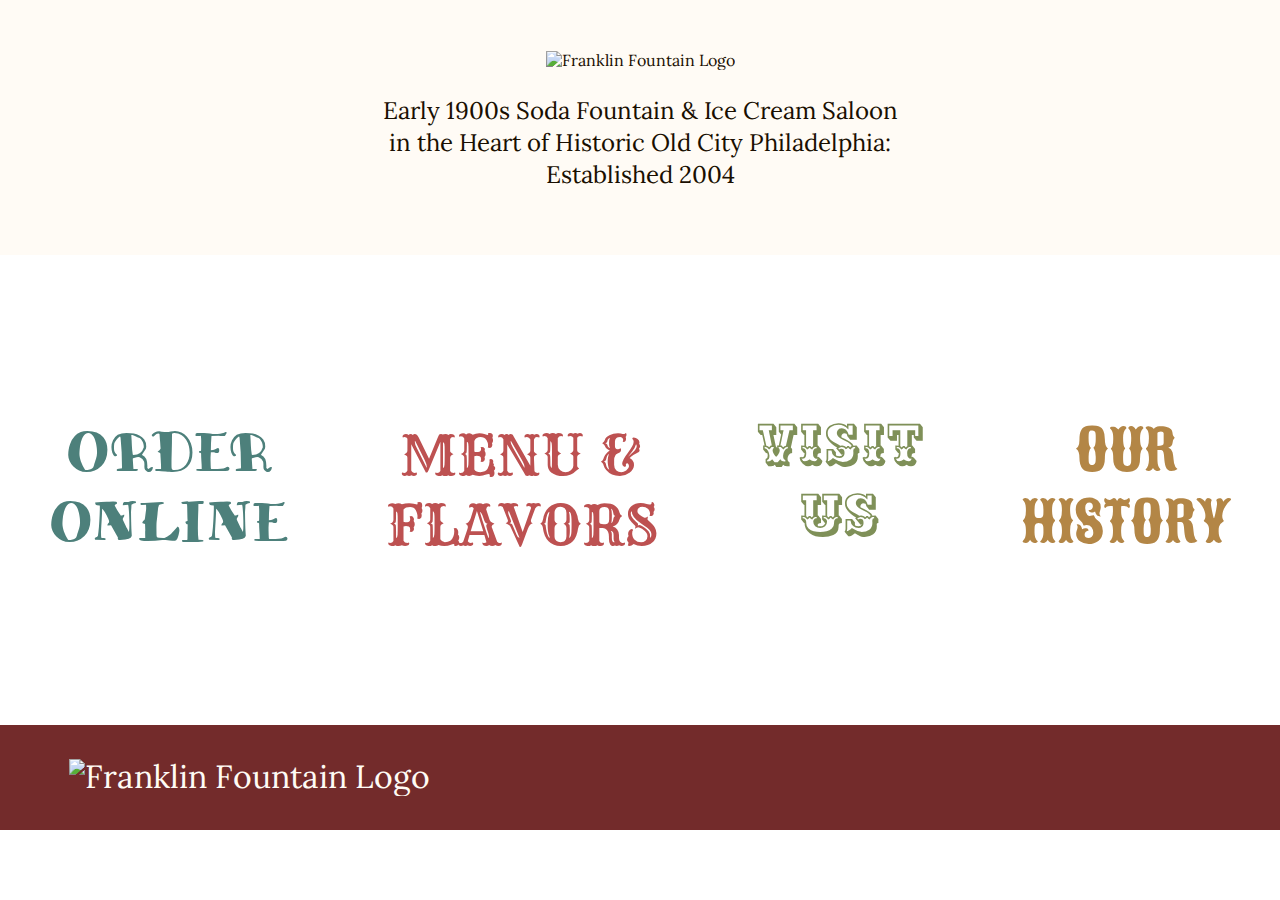
==== commit 9c34cd71: "Type formatting, spacing" ====
--- a/deploy/index.html
+++ b/deploy/index.html
@@ -19,7 +19,7 @@
 <body>
 
     <section id="index-content">
-        <div>
+        <div class="full-height">
             <section id="index-title">
                 <img src="img/franklinfountainlogo_maroon.png" alt="Franklin Fountain Logo">
                 <p>Early 1900s Soda Fountain & Ice Cream Saloon</p>
--- a/deploy/css/styles.css
+++ b/deploy/css/styles.css
@@ -348,6 +348,14 @@
   .main-grid > div {
     grid-area: content; }
 
+html, body {
+  min-height: 100%;
+  min-width: 100%; }
+
+.full-height {
+  min-height: 100%;
+  min-width: 100%; }
+
 /* =============
     Typography
 ============= */
@@ -367,15 +375,34 @@
 .body {
   font-size: 1rem;
   line-height: 1.625rem; }
-
+  @media (min-width: 768px) {
+    .body {
+      font-size: 1.125rem;
+      line-height: 1.6875rem; } }
+  @media (min-width: 992px) {
+    .body {
+      line-height: 1.75rem; } }
 .quote {
   font-style: italic;
   font-weight: 500;
   font-size: 1.125rem;
   line-height: 1.75rem;
   color: #4C779B;
-  text-align: center; }
-
+  text-align: center;
+  padding: 8% 0; }
+  @media (min-width: 768px) {
+    .quote {
+      font-size: 1.5625rem;
+      line-height: 2.1875rem;
+      padding: 6% 0; } }
+  @media (min-width: 992px) {
+    .quote {
+      font-size: 2.1875rem;
+      line-height: 2.8125rem;
+      padding: 4% 0; } }
+/* =============
+    Page Titles Nav
+============= */
 .order-online {
   font-family: 'Miltonian Tattoo', cursive;
   color: #4D807B;
@@ -412,6 +439,9 @@
     .our-history {
       font-size: 3.5rem;
       line-height: 4.5rem; } }
+/* =============
+    Page Title Grid/Link Formatting
+============= */
 .order-online {
   grid-area: order; }
   .order-online a:link,
@@ -452,6 +482,57 @@
     .our-history a:visited:active {
       color: #D7AE75; }
 
+/* =============
+    Page Section Titles
+============= */
+.order-online-head {
+  font-family: 'Miltonian Tattoo', cursive;
+  color: #4D807B;
+  font-size: 1.25rem;
+  padding: 5% 0 3% 0; }
+  @media (min-width: 768px) {
+    .order-online-head {
+      font-size: 1.875rem; } }
+  @media (min-width: 992px) {
+    .order-online-head {
+      font-size: 2.5rem;
+      padding: 3% 0 2% 0; } }
+.menu-flavors-head {
+  font-family: 'Rye', cursive;
+  color: #BD5151;
+  font-size: 1.25rem;
+  padding: 5% 0 3% 0; }
+  @media (min-width: 768px) {
+    .menu-flavors-head {
+      font-size: 1.875rem; } }
+  @media (min-width: 992px) {
+    .menu-flavors-head {
+      font-size: 2.5rem;
+      padding: 3% 0 2% 0; } }
+.visit-us-head {
+  font-family: 'Ewert', cursive;
+  color: #7F9058;
+  font-size: 1.25rem;
+  padding: 5% 0 3% 0; }
+  @media (min-width: 768px) {
+    .visit-us-head {
+      font-size: 1.875rem; } }
+  @media (min-width: 992px) {
+    .visit-us-head {
+      font-size: 2.5rem;
+      padding: 3% 0 2% 0; } }
+.our-history-head {
+  font-family: 'Sancreek', cursive;
+  color: #B38646;
+  font-size: 1.25rem;
+  padding: 5% 0 3% 0; }
+  @media (min-width: 768px) {
+    .our-history-head {
+      font-size: 1.875rem; } }
+  @media (min-width: 992px) {
+    .our-history-head {
+      font-size: 2.5rem;
+      padding: 3% 0 2% 0; } }
 /* =============
     Buttons
 ============= */
@@ -601,13 +682,15 @@
           font-size: 1.5rem;
           line-height: 2rem; } }
   #index-content #index-pages {
-    height: 60%;
     margin: 8% 0; }
     #index-content #index-pages > div {
       display: grid;
       grid-template-areas: "order menu" "visit history";
       grid-template-columns: auto auto;
       text-align: center; }
+      @media (min-width: 768px) {
+        #index-content #index-pages > div {
+          margin: 10% 0; } }
       @media (min-width: 992px) {
         #index-content #index-pages > div {
           grid-template-areas: "order menu visit history";
@@ -621,8 +704,7 @@
       #index-content #index-pages > div .our-history {
         margin: 10%; }
   #index-content #index-footer {
-    background-color: #732B2B;
-    height: 10%; }
+    background-color: #732B2B; }
     #index-content #index-footer ul {
       align-items: center;
       display: flex;
@@ -671,6 +753,12 @@
             #index-content #index-footer ul li a:visited {
               font-size: 2rem;
               margin: 0 25px; } }
+#menu-flavors #about-text {
+  background-color: #F1F9FF; }
+  @media (min-width: 768px) {
+    #menu-flavors #about-text #about-text-content {
+      column-count: 2;
+      column-gap: 25px; } }
 #menu-flavors ul {
   display: grid;
   grid-template-columns: auto auto;
@@ -710,3 +798,9 @@
     align-self: center; }
   #menu-flavors ul li:nth-child(13) {
     grid-area: maplewalnut-teaberrygum; }
+
+#menu-flavors #full-menu {
+  background-color: #FFFBF5; }
+  #menu-flavors #full-menu img {
+    width: 90vw;
+    padding-bottom: 7%; }
